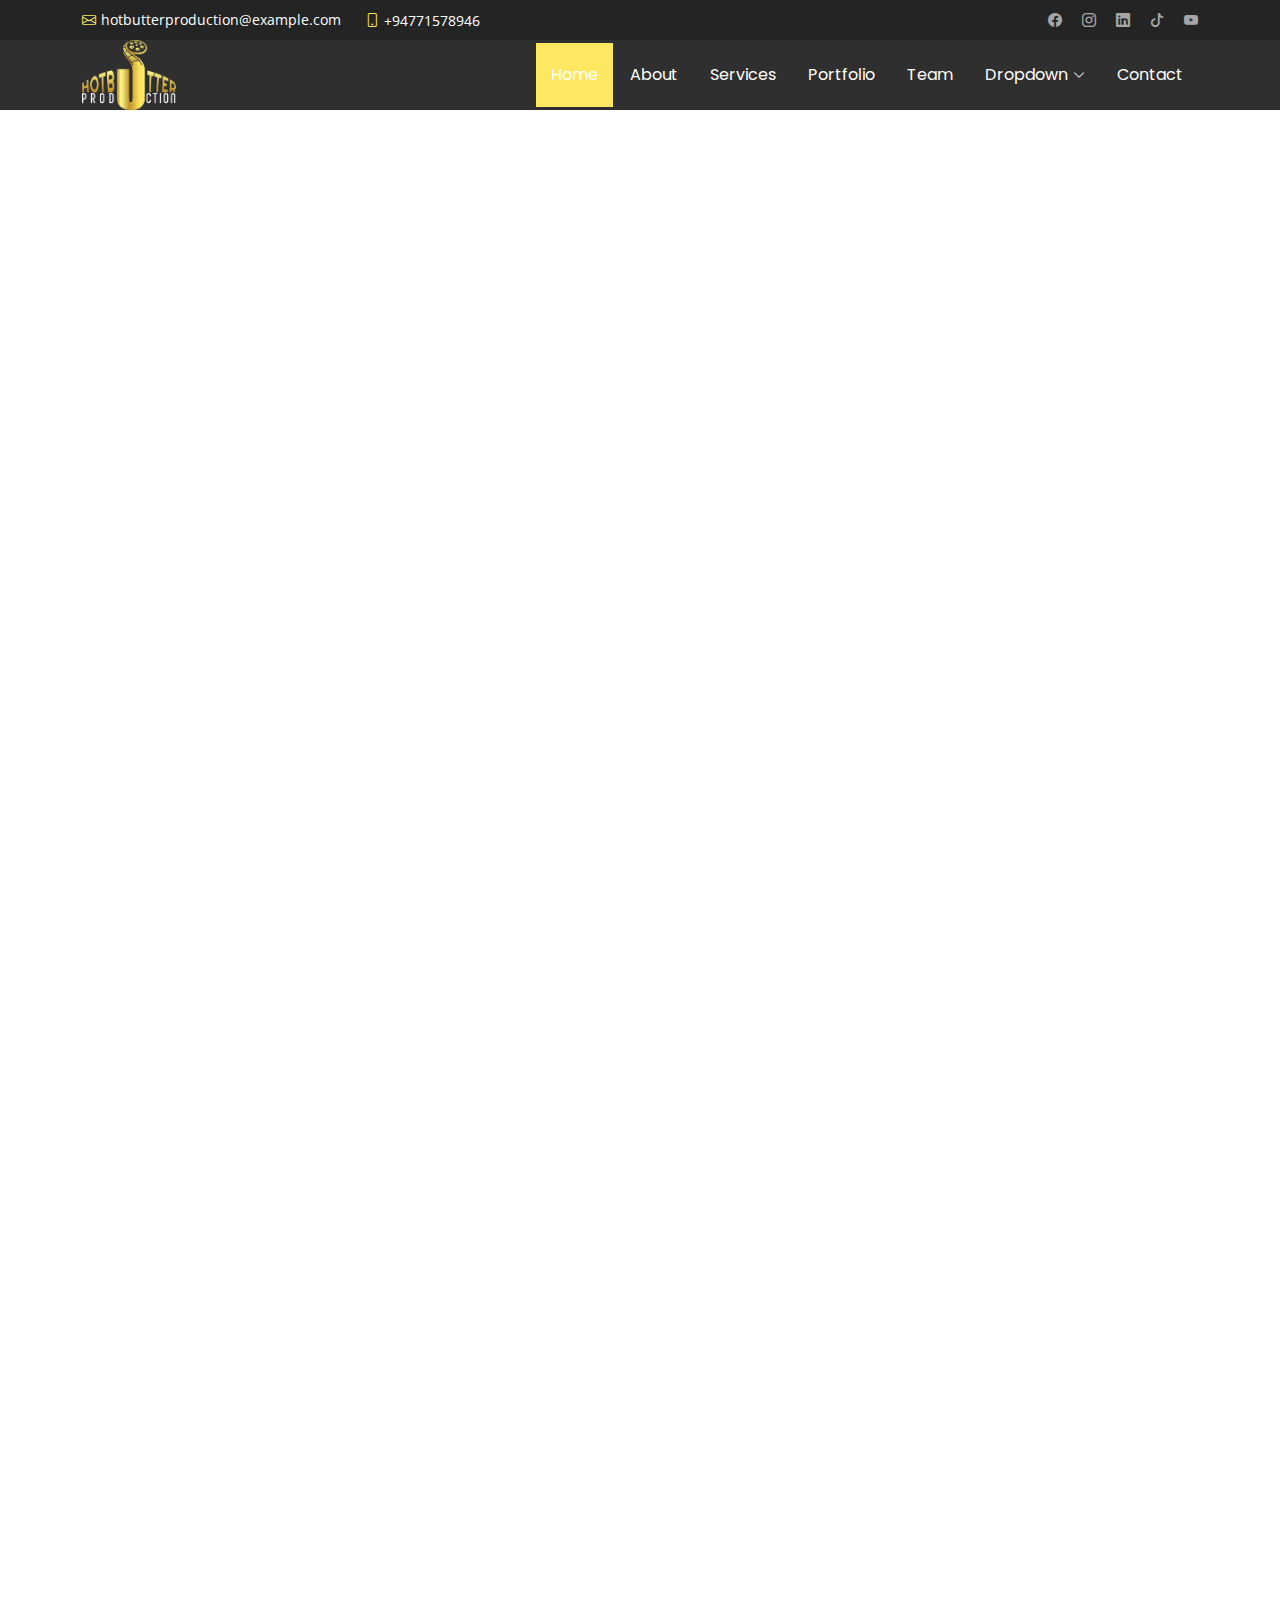
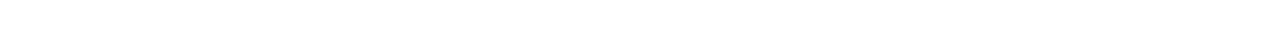
==== about.html @ b325d908 "1st Commit" ====
<!DOCTYPE html>
<html lang="en">

<head>
  <meta charset="utf-8">
  <meta content="width=device-width, initial-scale=1.0" name="viewport">
  <title>HotButterProduction - About Us</title>
  <meta content="" name="description">
  <meta content="" name="keywords">

  <!-- Favicons 
  <link href="assets/img/favicon.png" rel="icon">
  <link href="assets/img/apple-touch-icon.png" rel="apple-touch-icon">-->

  <!-- Fonts -->
  <link href="https://fonts.googleapis.com" rel="preconnect">
  <link href="https://fonts.gstatic.com" rel="preconnect" crossorigin>
  <link href="https://fonts.googleapis.com/css2?family=Open+Sans:ital,wght@0,300;0,400;0,500;0,600;0,700;0,800;1,300;1,400;1,500;1,600;1,700;1,800&family=Poppins:ital,wght@0,100;0,200;0,300;0,400;0,500;0,600;0,700;0,800;0,900;1,100;1,200;1,300;1,400;1,500;1,600;1,700;1,800;1,900&family=Raleway:ital,wght@0,100;0,200;0,300;0,400;0,500;0,600;0,700;0,800;0,900;1,100;1,200;1,300;1,400;1,500;1,600;1,700;1,800;1,900&display=swap" rel="stylesheet">

  <!-- Vendor CSS Files -->
  <link href="assets/vendor/bootstrap/css/bootstrap.min.css" rel="stylesheet">
  <link href="assets/vendor/bootstrap-icons/bootstrap-icons.css" rel="stylesheet">
  <link href="assets/vendor/aos/aos.css" rel="stylesheet">
  <link href="assets/vendor/swiper/swiper-bundle.min.css" rel="stylesheet">
  <link href="assets/vendor/glightbox/css/glightbox.min.css" rel="stylesheet">

  <!-- Main CSS File -->
  <link href="assets/css/main.css" rel="stylesheet">

</head>

<body class="index-page">

  <header id="header" class="header fixed-top">

    <div class="topbar d-flex align-items-center">
      <div class="container d-flex justify-content-center justify-content-md-between">
        <div class="contact-info d-flex align-items-center">
          <i class="bi bi-envelope d-flex align-items-center"><a href="mailto:hotbutterproduction@example.com">hotbutterproduction@example.com</a></i>
          <i class="bi bi-phone d-flex align-items-center ms-4"><span>+94771578946</span></i>
        </div>
        <div class="social-links d-none d-md-flex align-items-center">
          <a href="#" class="facebook"><i class="bi bi-facebook"></i></a>
          <a href="#" class="instagram"><i class="bi bi-instagram"></i></a>
          <a href="#" class="linkedin"><i class="bi bi-linkedin"></i></a>
          <a href="#" class="tiktok"><i class="bi bi-tiktok"></i></a>
          <a href="#" class="youtube"><i class="bi bi-youtube"></i></a>
        </div>
      </div>
    </div>
    <!-- End Top Bar -->

    <div class="branding d-flex align-items-center">
      <div class="container position-relative d-flex align-items-center justify-content-between">
        <a href="index.html" class="logo d-flex align-items-center">
          <img src="assets/img/logo.png" alt="">
        </a>

        <nav id="navmenu" class="navmenu">
          <ul>
            <li><a href="index.html" class="active">Home</a></li>
            <li><a href="#about">About</a></li>
            <li><a href="#services">Services</a></li>
            <li><a href="#portfolio">Portfolio</a></li>
            <li><a href="#team">Team</a></li>
            <li class="dropdown"><a href="#"><span>Dropdown</span> <i class="bi bi-chevron-down toggle-dropdown"></i></a>
              <ul>
                <li><a href="#">Dropdown 1</a></li>
                <li class="dropdown"><a href="#"><span>Deep Dropdown</span> <i class="bi bi-chevron-down toggle-dropdown"></i></a>
                  <ul>
                    <li><a href="#">Deep Dropdown 1</a></li>
                    <li><a href="#">Deep Dropdown 2</a></li>
                    <li><a href="#">Deep Dropdown 3</a></li>
                    <li><a href="#">Deep Dropdown 4</a></li>
                    <li><a href="#">Deep Dropdown 5</a></li>
                  </ul>
                </li>
                <li><a href="#">Dropdown 2</a></li>
                <li><a href="#">Dropdown 3</a></li>
                <li><a href="#">Dropdown 4</a></li>
              </ul>
            </li>
            <li><a href="#contact">Contact</a></li>
          </ul>
          <i class="mobile-nav-toggle d-xl-none bi bi-list"></i>
        </nav>
      </div>
    </div>
  </header>

  <main class="main">

    <section id="about" class="about section">
      <div class="container section-title" data-aos="fade-up">
        <span>About Us</span>
        <h2>About Us</h2>
        <p>Welcome to Hot Butter, the fastest-growing digital marketing company specializing in social media advertising and content creation.</p>
      </div>

      <div class="container">
        <div class="row gy-4">
          <div class="col-lg-6" data-aos="fade-up" data-aos-delay="100">
            <img src="assets/img/about.jpg" class="img-fluid" alt="">
          </div>
          <div class="col-lg-6 content" data-aos="fade-up" data-aos-delay="200">
            <p>At Hot Butter, we pride ourselves on our innovative approach to digital marketing, combining creativity, technology, and data-driven strategies to help our clients achieve their business goals. Our team of experienced professionals is passionate about delivering exceptional results and building long-lasting relationships with our clients.</p>
            <h2>Our Mission</h2>
            <p>Our mission is to empower businesses of all sizes to harness the power of social media and digital content. We strive to create compelling, engaging, and effective marketing campaigns that resonate with audiences and drive growth.</p>
            <h2>What We Do</h2>
            <p><strong>Social Media Advertising:</strong> We create targeted and impactful advertising campaigns across all major social media platforms, including Facebook, Instagram, Twitter, LinkedIn, and more. Our strategies are designed to maximize reach, engagement, and conversions, ensuring that your brand gets the attention it deserves.</p>
            <p><strong>Content Creation:</strong> Our talented team of content creators, including designers, writers, and videographers, work together to produce high-quality content that tells your brand's story. From eye-catching graphics and captivating videos to informative blog posts and engaging social media updates, we cover all aspects of content creation.</p>
            <p><strong>Analytics and Reporting:</strong> We believe in the power of data. Our comprehensive analytics and reporting services provide valuable insights into the performance of your campaigns, helping you make informed decisions and optimize your marketing efforts for better results.</p>
            <h2>Why Choose Us?</h2>
            <ul>
              <li><strong>Expertise:</strong> Our team has extensive experience in digital marketing and a deep understanding of the latest trends and best practices.</li>
              <li><strong>Innovation:</strong> We stay ahead of the curve by continuously exploring new technologies and creative strategies to deliver cutting-edge solutions for our clients.</li>
              <li><strong>Customization:</strong> We understand that every business is unique. We tailor our services to meet your specific needs and objectives, ensuring that our solutions are aligned with your brand and goals.</li>
              <li><strong>Results-Driven:</strong> Our primary focus is on delivering measurable results. We set clear goals, track progress, and continuously optimize our strategies to ensure success.</li>
            </ul>
            <p>Join us on our journey to make your brand shine in the digital world. Let's create something amazing together!</p>
            <h2>Contact Us</h2>
            <p>Ready to take your digital marketing to the next level? Get in touch with us today to learn more about our services and how we can help your business grow.</p>
          </div>
        </div>
      </div>
    </section>

  </main>

  <footer id="footer" class="footer">
    <!-- Include your footer content here -->
  </footer>

  <script src="assets/vendor/bootstrap/js/bootstrap.bundle.min.js"></script>
  <script src="assets/vendor/aos/aos.js"></script>
  <script src="assets/vendor/swiper/swiper-bundle.min.js"></script>
  <script src="assets/vendor/glightbox/js/glightbox.min.js"></script>
  <script src="assets/js/main.js"></script>

</body>

</html>
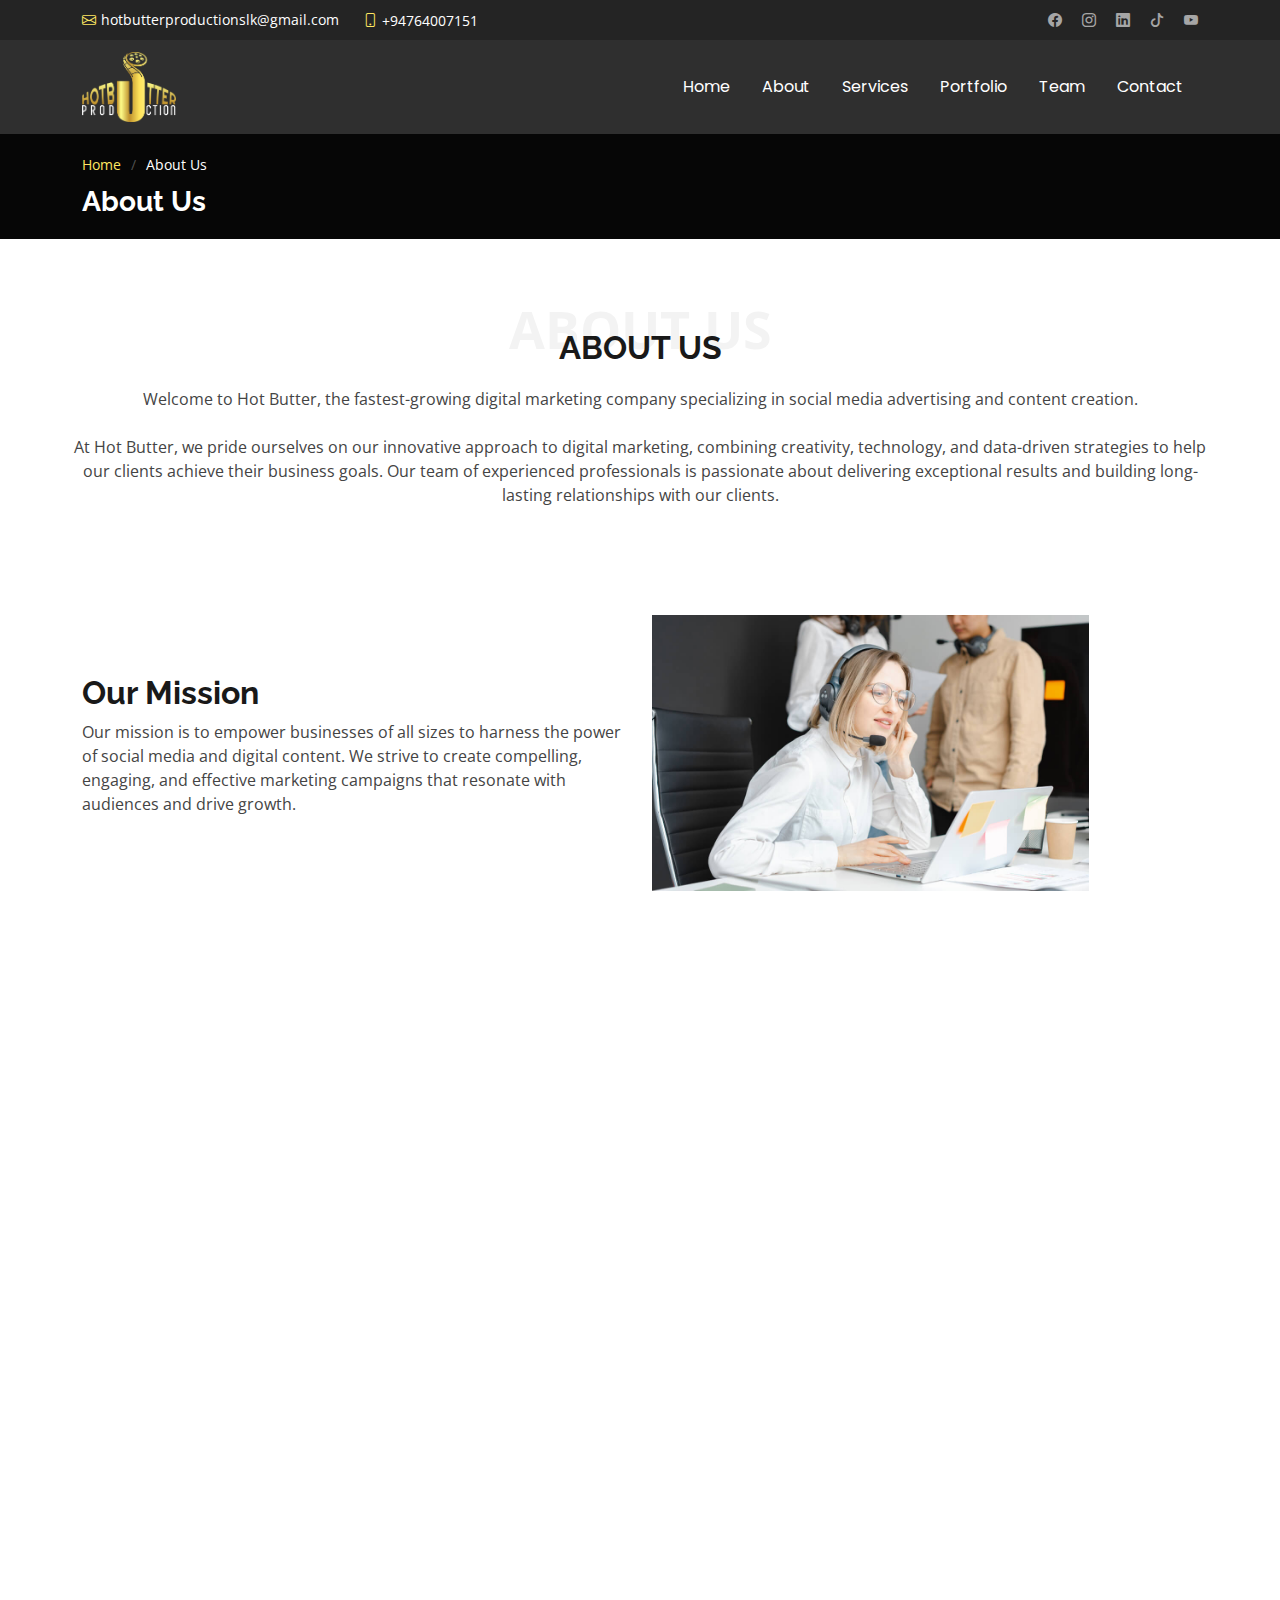
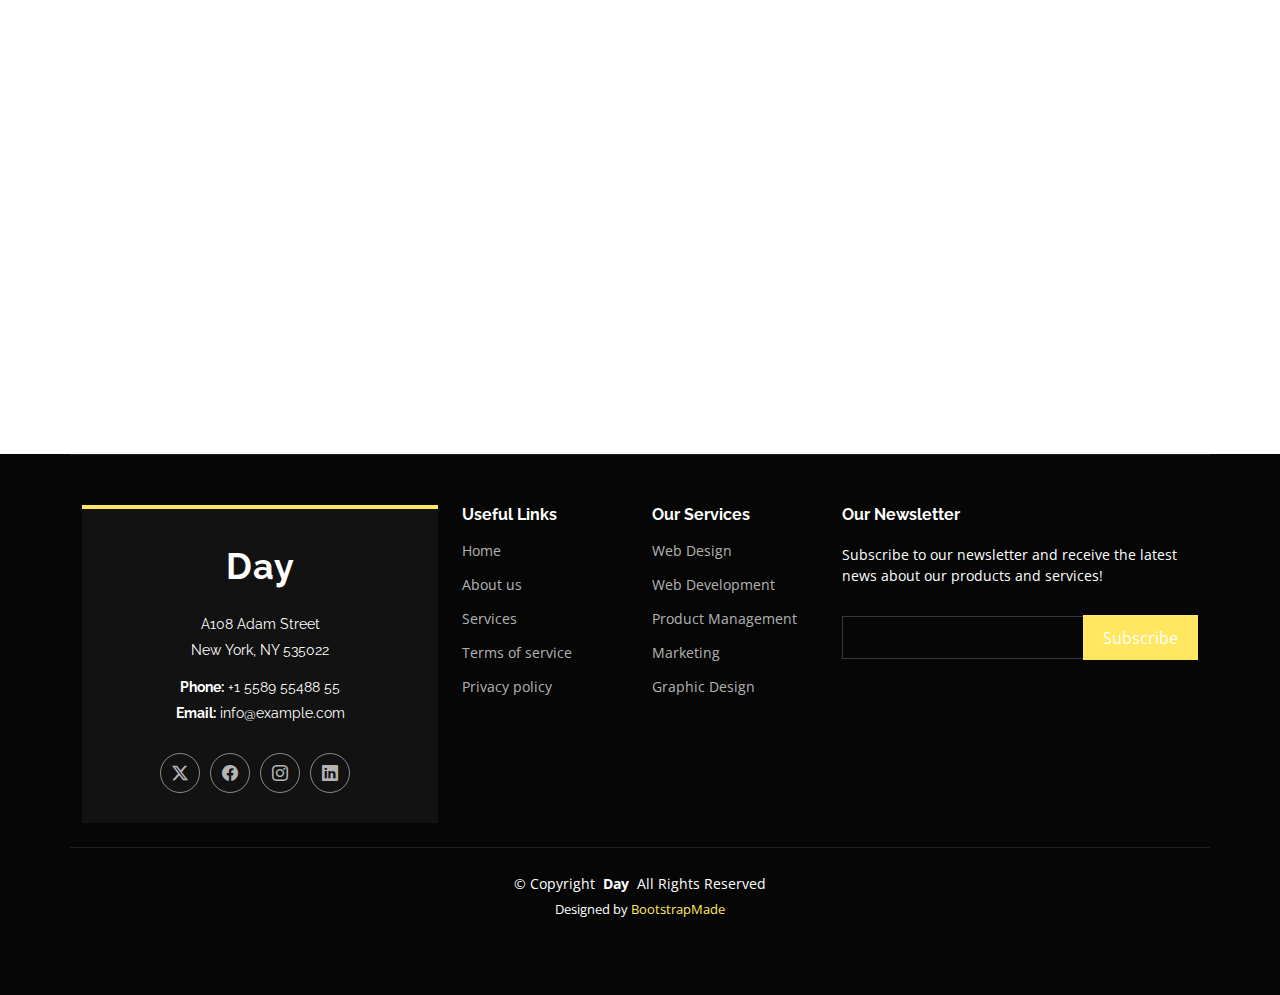
==== commit 68320b3e: "6th Commit" ====
--- a/about.html
+++ b/about.html
@@ -4,18 +4,20 @@
 <head>
   <meta charset="utf-8">
   <meta content="width=device-width, initial-scale=1.0" name="viewport">
-  <title>HotButterProduction - About Us</title>
+  <title>About Us</title>
   <meta content="" name="description">
   <meta content="" name="keywords">
 
-  <!-- Favicons 
+  <!-- Favicons -->
   <link href="assets/img/favicon.png" rel="icon">
-  <link href="assets/img/apple-touch-icon.png" rel="apple-touch-icon">-->
+  <link href="assets/img/apple-touch-icon.png" rel="apple-touch-icon">
 
   <!-- Fonts -->
   <link href="https://fonts.googleapis.com" rel="preconnect">
   <link href="https://fonts.gstatic.com" rel="preconnect" crossorigin>
-  <link href="https://fonts.googleapis.com/css2?family=Open+Sans:ital,wght@0,300;0,400;0,500;0,600;0,700;0,800;1,300;1,400;1,500;1,600;1,700;1,800&family=Poppins:ital,wght@0,100;0,200;0,300;0,400;0,500;0,600;0,700;0,800;0,900;1,100;1,200;1,300;1,400;1,500;1,600;1,700;1,800;1,900&family=Raleway:ital,wght@0,100;0,200;0,300;0,400;0,500;0,600;0,700;0,800;0,900;1,100;1,200;1,300;1,400;1,500;1,600;1,700;1,800;1,900&display=swap" rel="stylesheet">
+  <link
+    href="https://fonts.googleapis.com/css2?family=Open+Sans:ital,wght@0,300;0,400;0,500;0,600;0,700;0,800;1,300;1,400;1,500;1,600;1,700;1,800&family=Poppins:ital,wght@0,100;0,200;0,300;0,400;0,500;0,600;0,700;0,800;0,900;1,100;1,200;1,300;1,400;1,500;1,600;1,700;1,800;1,900&family=Raleway:ital,wght@0,100;0,200;0,300;0,400;0,500;0,600;0,700;0,800;0,900;1,100;1,200;1,300;1,400;1,500;1,600;1,700;1,800;1,900&display=swap"
+    rel="stylesheet">
 
   <!-- Vendor CSS Files -->
   <link href="assets/vendor/bootstrap/css/bootstrap.min.css" rel="stylesheet">
@@ -29,15 +31,16 @@
 
 </head>
 
-<body class="index-page">
-
-  <header id="header" class="header fixed-top">
+<body class="about-page-page">
+
+  <header id="header" class="header sticky-top">
 
     <div class="topbar d-flex align-items-center">
       <div class="container d-flex justify-content-center justify-content-md-between">
         <div class="contact-info d-flex align-items-center">
-          <i class="bi bi-envelope d-flex align-items-center"><a href="mailto:hotbutterproduction@example.com">hotbutterproduction@example.com</a></i>
-          <i class="bi bi-phone d-flex align-items-center ms-4"><span>+94771578946</span></i>
+          <i class="bi bi-envelope d-flex align-items-center"><a
+              href="mailto:hotbutterproductionslk@gmail.com">hotbutterproductionslk@gmail.com</a></i>
+          <i class="bi bi-phone d-flex align-items-center ms-4"><span>+94764007151</span></i>
         </div>
         <div class="social-links d-none d-md-flex align-items-center">
           <a href="#" class="facebook"><i class="bi bi-facebook"></i></a>
@@ -47,10 +50,10 @@
           <a href="#" class="youtube"><i class="bi bi-youtube"></i></a>
         </div>
       </div>
-    </div>
-    <!-- End Top Bar -->
+    </div><!-- End Top Bar -->
 
     <div class="branding d-flex align-items-center">
+
       <div class="container position-relative d-flex align-items-center justify-content-between">
         <a href="index.html" class="logo d-flex align-items-center">
           <img src="assets/img/logo.png" alt="">
@@ -58,72 +61,115 @@
 
         <nav id="navmenu" class="navmenu">
           <ul>
-            <li><a href="index.html" class="active">Home</a></li>
+            <li><a href="index.html">Home</a></li>
             <li><a href="#about">About</a></li>
             <li><a href="#services">Services</a></li>
             <li><a href="#portfolio">Portfolio</a></li>
             <li><a href="#team">Team</a></li>
-            <li class="dropdown"><a href="#"><span>Dropdown</span> <i class="bi bi-chevron-down toggle-dropdown"></i></a>
-              <ul>
-                <li><a href="#">Dropdown 1</a></li>
-                <li class="dropdown"><a href="#"><span>Deep Dropdown</span> <i class="bi bi-chevron-down toggle-dropdown"></i></a>
-                  <ul>
-                    <li><a href="#">Deep Dropdown 1</a></li>
-                    <li><a href="#">Deep Dropdown 2</a></li>
-                    <li><a href="#">Deep Dropdown 3</a></li>
-                    <li><a href="#">Deep Dropdown 4</a></li>
-                    <li><a href="#">Deep Dropdown 5</a></li>
-                  </ul>
-                </li>
-                <li><a href="#">Dropdown 2</a></li>
-                <li><a href="#">Dropdown 3</a></li>
-                <li><a href="#">Dropdown 4</a></li>
-              </ul>
-            </li>
             <li><a href="#contact">Contact</a></li>
           </ul>
           <i class="mobile-nav-toggle d-xl-none bi bi-list"></i>
         </nav>
       </div>
+
     </div>
+
   </header>
 
   <main class="main">
 
+    <!-- Page Title -->
+    <div class="page-title dark-background" data-aos="fade">
+      <div class="container">
+        <nav class="breadcrumbs">
+          <ol>
+            <li><a href="index.html">Home</a></li>
+            <li class="current">About Us</li>
+          </ol>
+        </nav>
+        <h1>About Us</h1>
+      </div>
+    </div><!-- End Page Title -->
+    <!-- About Us Section -->
     <section id="about" class="about section">
       <div class="container section-title" data-aos="fade-up">
         <span>About Us</span>
         <h2>About Us</h2>
-        <p>Welcome to Hot Butter, the fastest-growing digital marketing company specializing in social media advertising and content creation.</p>
+        <p>Welcome to Hot Butter, the fastest-growing digital marketing company specializing in social media advertising
+          and content creation.</p> <br>
+        <p>At Hot Butter, we pride ourselves on our innovative approach to digital marketing, combining creativity,
+          technology, and data-driven strategies to help our clients achieve their business goals. Our team of
+          experienced professionals is passionate about delivering exceptional results and building long-lasting
+          relationships with our clients.</p>
       </div>
 
       <div class="container">
-        <div class="row gy-4">
-          <div class="col-lg-6" data-aos="fade-up" data-aos-delay="100">
-            <img src="assets/img/about.jpg" class="img-fluid" alt="">
-          </div>
-          <div class="col-lg-6 content" data-aos="fade-up" data-aos-delay="200">
-            <p>At Hot Butter, we pride ourselves on our innovative approach to digital marketing, combining creativity, technology, and data-driven strategies to help our clients achieve their business goals. Our team of experienced professionals is passionate about delivering exceptional results and building long-lasting relationships with our clients.</p>
-            <h2>Our Mission</h2>
-            <p>Our mission is to empower businesses of all sizes to harness the power of social media and digital content. We strive to create compelling, engaging, and effective marketing campaigns that resonate with audiences and drive growth.</p>
-            <h2>What We Do</h2>
-            <p><strong>Social Media Advertising:</strong> We create targeted and impactful advertising campaigns across all major social media platforms, including Facebook, Instagram, Twitter, LinkedIn, and more. Our strategies are designed to maximize reach, engagement, and conversions, ensuring that your brand gets the attention it deserves.</p>
-            <p><strong>Content Creation:</strong> Our talented team of content creators, including designers, writers, and videographers, work together to produce high-quality content that tells your brand's story. From eye-catching graphics and captivating videos to informative blog posts and engaging social media updates, we cover all aspects of content creation.</p>
-            <p><strong>Analytics and Reporting:</strong> We believe in the power of data. Our comprehensive analytics and reporting services provide valuable insights into the performance of your campaigns, helping you make informed decisions and optimize your marketing efforts for better results.</p>
-            <h2>Why Choose Us?</h2>
+        
+        <br><br> 
+
+        <div class="row gy-4 align-items-center" data-aos="fade-up" data-aos-delay="200">
+          <div class="col-lg-6 order-lg-2">
+            <img src="assets/img/services.jpg" class="img-fluid small-img" alt="">
+          </div>
+          <div class="col-lg-6 order-lg-1">
+            <h2><b>Our Mission</b></h2>
+            <p>Our mission is to empower businesses of all sizes to harness the power of social media and digital
+              content. We strive to create compelling, engaging, and effective marketing campaigns that resonate with
+              audiences and drive growth.</p>
+          </div>
+        </div>
+
+        <br><br> <br><br>
+
+        <div class="row gy-4 align-items-center" data-aos="fade-up" data-aos-delay="300">
+          <div class="col-lg-6">
+            <img src="assets/img/services.jpg" class="img-fluid small-img" alt="">
+          </div>
+          <div class="col-lg-6">
+            <h2><b>What We Do</b></h2>
             <ul>
-              <li><strong>Expertise:</strong> Our team has extensive experience in digital marketing and a deep understanding of the latest trends and best practices.</li>
-              <li><strong>Innovation:</strong> We stay ahead of the curve by continuously exploring new technologies and creative strategies to deliver cutting-edge solutions for our clients.</li>
-              <li><strong>Customization:</strong> We understand that every business is unique. We tailor our services to meet your specific needs and objectives, ensuring that our solutions are aligned with your brand and goals.</li>
-              <li><strong>Results-Driven:</strong> Our primary focus is on delivering measurable results. We set clear goals, track progress, and continuously optimize our strategies to ensure success.</li>
+              <li><strong>Social Media Advertising:</strong> We create targeted and impactful advertising campaigns
+                across all major social media platforms, including Facebook, Instagram, Twitter, LinkedIn, and more. Our
+                strategies are designed to maximize reach, engagement, and conversions, ensuring that your brand gets
+                the attention it deserves.</li>
+              <li><strong>Content Creation:</strong> Our talented team of content creators, including designers,
+                writers, and videographers, work together to produce high-quality content that tells your brand's story.
+                From eye-catching graphics and captivating videos to informative blog posts and engaging social media
+                updates, we cover all aspects of content creation.</li>
+              <li><strong>Analytics and Reporting:</strong> We believe in the power of data. Our comprehensive analytics
+                and reporting services provide valuable insights into the performance of your campaigns, helping you
+                make informed decisions and optimize your marketing efforts for better results.</li>
             </ul>
-            <p>Join us on our journey to make your brand shine in the digital world. Let's create something amazing together!</p>
-            <h2>Contact Us</h2>
-            <p>Ready to take your digital marketing to the next level? Get in touch with us today to learn more about our services and how we can help your business grow.</p>
+          </div>
+        </div>
+
+        <br><br> <br><br>
+
+        <div class="row gy-4 align-items-center" data-aos="fade-up" data-aos-delay="400">
+          <div class="col-lg-6 order-lg-2">
+            <img src="assets/img/services.jpg" class="img-fluid small-img" alt="">
+          </div>
+          <div class="col-lg-6 order-lg-1">
+            <h2><b>Why Choose Us?</b></h2>
+            <ul>
+              <li><strong>Expertise:</strong> Our team has extensive experience in digital marketing and a deep
+                understanding of the latest trends and best practices.</li>
+              <li><strong>Innovation:</strong> We stay ahead of the curve by continuously exploring new technologies and
+                creative strategies to deliver cutting-edge solutions for our clients.</li>
+              <li><strong>Customization:</strong> We understand that every business is unique. We tailor our services to
+                meet your specific needs and objectives, ensuring that our solutions are aligned with your brand and
+                goals.</li>
+              <li><strong>Results-Driven:</strong> Our primary focus is on delivering measurable results. We set clear
+                goals, track progress, and continuously optimize our strategies to ensure success.</li>
+            </ul>
+            <p>Join us on our journey to make your brand shine in the digital world. Let's create something amazing
+              together!</p>
           </div>
         </div>
       </div>
     </section>
+
+
 
   </main>
 
@@ -140,3 +186,100 @@
 </body>
 
 </html>
+
+
+</main>
+
+<footer id="footer" class="footer position-relative dark-background">
+
+  <div class="container footer-top">
+    <div class="row gy-4">
+      <div class="col-lg-4 col-md-6">
+        <div class="footer-about">
+          <a href="index.html" class="logo sitename">Day</a>
+          <div class="footer-contact pt-3">
+            <p>A108 Adam Street</p>
+            <p>New York, NY 535022</p>
+            <p class="mt-3"><strong>Phone:</strong> <span>+1 5589 55488 55</span></p>
+            <p><strong>Email:</strong> <span>info@example.com</span></p>
+          </div>
+          <div class="social-links d-flex mt-4">
+            <a href=""><i class="bi bi-twitter-x"></i></a>
+            <a href=""><i class="bi bi-facebook"></i></a>
+            <a href=""><i class="bi bi-instagram"></i></a>
+            <a href=""><i class="bi bi-linkedin"></i></a>
+          </div>
+        </div>
+      </div>
+
+      <div class="col-lg-2 col-md-3 footer-links">
+        <h4>Useful Links</h4>
+        <ul>
+          <li><a href="#">Home</a></li>
+          <li><a href="#">About us</a></li>
+          <li><a href="#">Services</a></li>
+          <li><a href="#">Terms of service</a></li>
+          <li><a href="#">Privacy policy</a></li>
+        </ul>
+      </div>
+
+      <div class="col-lg-2 col-md-3 footer-links">
+        <h4>Our Services</h4>
+        <ul>
+          <li><a href="#">Web Design</a></li>
+          <li><a href="#">Web Development</a></li>
+          <li><a href="#">Product Management</a></li>
+          <li><a href="#">Marketing</a></li>
+          <li><a href="#">Graphic Design</a></li>
+        </ul>
+      </div>
+
+      <div class="col-lg-4 col-md-12 footer-newsletter">
+        <h4>Our Newsletter</h4>
+        <p>Subscribe to our newsletter and receive the latest news about our products and services!</p>
+        <form action="forms/newsletter.php" method="post" class="php-email-form">
+          <div class="newsletter-form"><input type="email" name="email"><input type="submit" value="Subscribe"></div>
+          <div class="loading">Loading</div>
+          <div class="error-message"></div>
+          <div class="sent-message">Your subscription request has been sent. Thank you!</div>
+        </form>
+      </div>
+
+    </div>
+  </div>
+
+  <div class="container copyright text-center mt-4">
+    <p>© <span>Copyright</span> <strong class="px-1 sitename">Day</strong> <span>All Rights Reserved</span></p>
+    <div class="credits">
+      <!-- All the links in the footer should remain intact. -->
+      <!-- You can delete the links only if you've purchased the pro version. -->
+      <!-- Licensing information: https://bootstrapmade.com/license/ -->
+      <!-- Purchase the pro version with working PHP/AJAX contact form: [buy-url] -->
+      Designed by <a href="https://bootstrapmade.com/">BootstrapMade</a>
+    </div>
+  </div>
+
+</footer>
+
+<!-- Scroll Top -->
+<a href="#" id="scroll-top" class="scroll-top d-flex align-items-center justify-content-center"><i
+    class="bi bi-arrow-up-short"></i></a>
+
+<!-- Preloader -->
+<div id="preloader"></div>
+
+<!-- Vendor JS Files -->
+<script src="assets/vendor/bootstrap/js/bootstrap.bundle.min.js"></script>
+<script src="assets/vendor/php-email-form/validate.js"></script>
+<script src="assets/vendor/aos/aos.js"></script>
+<script src="assets/vendor/swiper/swiper-bundle.min.js"></script>
+<script src="assets/vendor/glightbox/js/glightbox.min.js"></script>
+<script src="assets/vendor/imagesloaded/imagesloaded.pkgd.min.js"></script>
+<script src="assets/vendor/isotope-layout/isotope.pkgd.min.js"></script>
+
+<!-- Main JS File -->
+<script src="assets/js/main.js"></script>
+
+</body>
+
+</html>--- a/assets/css/main.css
+++ b/assets/css/main.css
@@ -235,7 +235,7 @@
   .navmenu a,
   .navmenu a:focus {
     color: var(--nav-color);
-    padding: 20px 15px;
+    padding: 35px 15px;
     margin-left: 2px;
     font-size: 16px;
     font-family: var(--nav-font);
@@ -999,6 +999,12 @@
   margin-left: 10px;
 }
 
+.small-img {
+  max-width: 80%;
+  margin: 0 auto;
+}
+
+
 /*--------------------------------------------------------------
 # Cards Section
 --------------------------------------------------------------*/
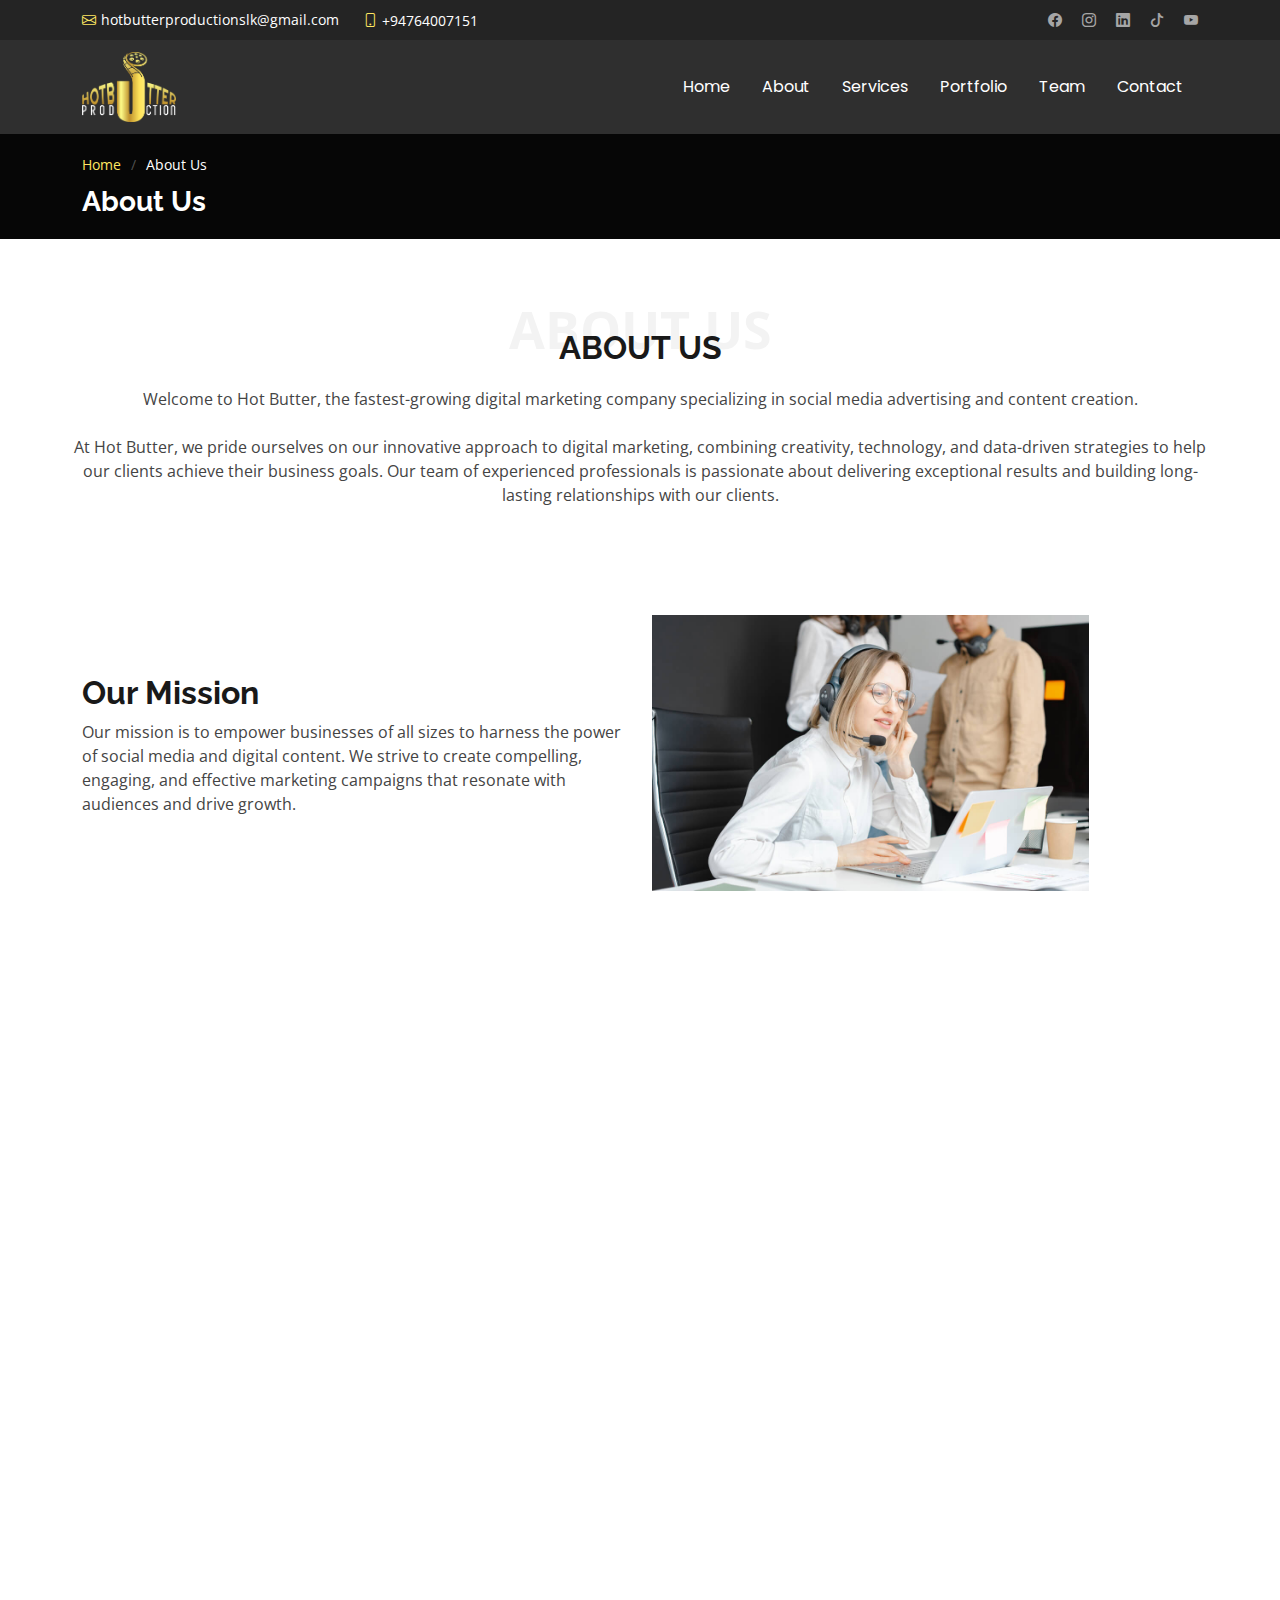
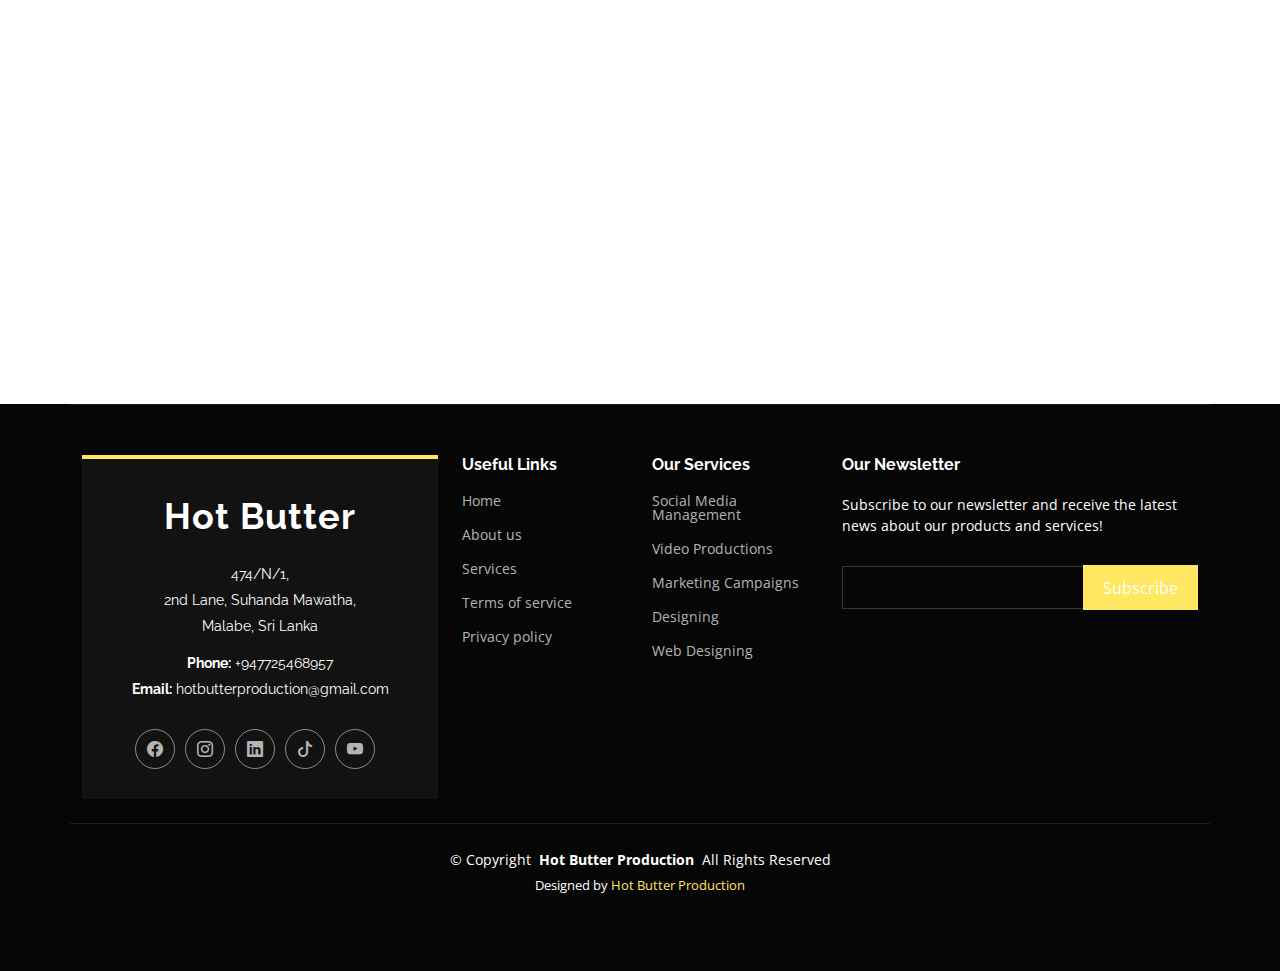
==== commit 2ad92b07: "7th Commit" ====
--- a/about.html
+++ b/about.html
@@ -63,7 +63,7 @@
           <ul>
             <li><a href="index.html">Home</a></li>
             <li><a href="#about">About</a></li>
-            <li><a href="#services">Services</a></li>
+            <li><a href="service-details.html">Services</a></li>
             <li><a href="#portfolio">Portfolio</a></li>
             <li><a href="#team">Team</a></li>
             <li><a href="#contact">Contact</a></li>
@@ -90,6 +90,7 @@
         <h1>About Us</h1>
       </div>
     </div><!-- End Page Title -->
+
     <!-- About Us Section -->
     <section id="about" class="about section">
       <div class="container section-title" data-aos="fade-up">
@@ -173,113 +174,95 @@
 
   </main>
 
-  <footer id="footer" class="footer">
-    <!-- Include your footer content here -->
+  <footer id="footer" class="footer position-relative dark-background">
+
+    <div class="container footer-top">
+      <div class="row gy-4">
+        <div class="col-lg-4 col-md-6">
+          <div class="footer-about">
+            <a href="index.html" class="logo sitename">Hot Butter </a>
+            <div class="footer-contact pt-3">
+              <p>474/N/1,</p>
+              <p>2nd Lane, Suhanda Mawatha,</p>
+              <p>Malabe, Sri Lanka</p>
+              <p class="mt-3"><strong>Phone:</strong> <span>+947725468957</span></p>
+              <p><strong>Email:</strong> <span>hotbutterproduction@gmail.com</span></p>
+            </div>
+            <div class="social-links d-flex mt-4">
+              <a href=""><i class="bi bi-facebook"></i></a>
+              <a href=""><i class="bi bi-instagram"></i></a>
+              <a href=""><i class="bi bi-linkedin"></i></a>
+              <a href=""><i class="bi bi-tiktok"></i></a>
+              <a href=""><i class="bi bi-youtube"></i></a>
+            </div>
+          </div>
+        </div>
+
+        <div class="col-lg-2 col-md-3 footer-links">
+          <h4>Useful Links</h4>
+          <ul>
+            <li><a href="#">Home</a></li>
+            <li><a href="#">About us</a></li>
+            <li><a href="#">Services</a></li>
+            <li><a href="#">Terms of service</a></li>
+            <li><a href="#">Privacy policy</a></li>
+          </ul>
+        </div>
+
+        <div class="col-lg-2 col-md-3 footer-links">
+          <h4>Our Services</h4>
+          <ul>
+            <li><a href="#">Social Media Management</a></li>
+            <li><a href="#">Video Productions</a></li>
+            <li><a href="#">Marketing Campaigns</a></li>
+            <li><a href="#">Designing</a></li>
+            <li><a href="#">Web Designing</a></li>
+          </ul>
+        </div>
+
+        <div class="col-lg-4 col-md-12 footer-newsletter">
+          <h4>Our Newsletter</h4>
+          <p>Subscribe to our newsletter and receive the latest news about our products and services!</p>
+          <form action="forms/newsletter.php" method="post" class="php-email-form">
+            <div class="newsletter-form"><input type="email" name="email"><input type="submit" value="Subscribe"></div>
+            <div class="loading">Loading</div>
+            <div class="error-message"></div>
+            <div class="sent-message">Your subscription request has been sent. Thank you!</div>
+          </form>
+        </div>
+
+      </div>
+    </div>
+
+    <div class="container copyright text-center mt-4">
+      <p>© <span>Copyright</span> <strong class="px-1 sitename">Hot Butter Production</strong> <span>All Rights
+          Reserved</span></p>
+      <div class="credits">
+        Designed by <a href="">Hot Butter Production</a>
+      </div>
+    </div>
+
   </footer>
 
+  <!-- Scroll Top -->
+  <a href="#" id="scroll-top" class="scroll-top d-flex align-items-center justify-content-center"><i
+      class="bi bi-arrow-up-short"></i></a>
+
+  <!-- Preloader -->
+  <div id="preloader"></div>
+
+  <!-- Vendor JS Files -->
   <script src="assets/vendor/bootstrap/js/bootstrap.bundle.min.js"></script>
+  <script src="assets/vendor/php-email-form/validate.js"></script>
   <script src="assets/vendor/aos/aos.js"></script>
   <script src="assets/vendor/swiper/swiper-bundle.min.js"></script>
   <script src="assets/vendor/glightbox/js/glightbox.min.js"></script>
+  <script src="assets/vendor/imagesloaded/imagesloaded.pkgd.min.js"></script>
+  <script src="assets/vendor/isotope-layout/isotope.pkgd.min.js"></script>
+
+  <!-- Main JS File -->
   <script src="assets/js/main.js"></script>
 
 </body>
 
-</html>
-
-
-</main>
-
-<footer id="footer" class="footer position-relative dark-background">
-
-  <div class="container footer-top">
-    <div class="row gy-4">
-      <div class="col-lg-4 col-md-6">
-        <div class="footer-about">
-          <a href="index.html" class="logo sitename">Day</a>
-          <div class="footer-contact pt-3">
-            <p>A108 Adam Street</p>
-            <p>New York, NY 535022</p>
-            <p class="mt-3"><strong>Phone:</strong> <span>+1 5589 55488 55</span></p>
-            <p><strong>Email:</strong> <span>info@example.com</span></p>
-          </div>
-          <div class="social-links d-flex mt-4">
-            <a href=""><i class="bi bi-twitter-x"></i></a>
-            <a href=""><i class="bi bi-facebook"></i></a>
-            <a href=""><i class="bi bi-instagram"></i></a>
-            <a href=""><i class="bi bi-linkedin"></i></a>
-          </div>
-        </div>
-      </div>
-
-      <div class="col-lg-2 col-md-3 footer-links">
-        <h4>Useful Links</h4>
-        <ul>
-          <li><a href="#">Home</a></li>
-          <li><a href="#">About us</a></li>
-          <li><a href="#">Services</a></li>
-          <li><a href="#">Terms of service</a></li>
-          <li><a href="#">Privacy policy</a></li>
-        </ul>
-      </div>
-
-      <div class="col-lg-2 col-md-3 footer-links">
-        <h4>Our Services</h4>
-        <ul>
-          <li><a href="#">Web Design</a></li>
-          <li><a href="#">Web Development</a></li>
-          <li><a href="#">Product Management</a></li>
-          <li><a href="#">Marketing</a></li>
-          <li><a href="#">Graphic Design</a></li>
-        </ul>
-      </div>
-
-      <div class="col-lg-4 col-md-12 footer-newsletter">
-        <h4>Our Newsletter</h4>
-        <p>Subscribe to our newsletter and receive the latest news about our products and services!</p>
-        <form action="forms/newsletter.php" method="post" class="php-email-form">
-          <div class="newsletter-form"><input type="email" name="email"><input type="submit" value="Subscribe"></div>
-          <div class="loading">Loading</div>
-          <div class="error-message"></div>
-          <div class="sent-message">Your subscription request has been sent. Thank you!</div>
-        </form>
-      </div>
-
-    </div>
-  </div>
-
-  <div class="container copyright text-center mt-4">
-    <p>© <span>Copyright</span> <strong class="px-1 sitename">Day</strong> <span>All Rights Reserved</span></p>
-    <div class="credits">
-      <!-- All the links in the footer should remain intact. -->
-      <!-- You can delete the links only if you've purchased the pro version. -->
-      <!-- Licensing information: https://bootstrapmade.com/license/ -->
-      <!-- Purchase the pro version with working PHP/AJAX contact form: [buy-url] -->
-      Designed by <a href="https://bootstrapmade.com/">BootstrapMade</a>
-    </div>
-  </div>
-
-</footer>
-
-<!-- Scroll Top -->
-<a href="#" id="scroll-top" class="scroll-top d-flex align-items-center justify-content-center"><i
-    class="bi bi-arrow-up-short"></i></a>
-
-<!-- Preloader -->
-<div id="preloader"></div>
-
-<!-- Vendor JS Files -->
-<script src="assets/vendor/bootstrap/js/bootstrap.bundle.min.js"></script>
-<script src="assets/vendor/php-email-form/validate.js"></script>
-<script src="assets/vendor/aos/aos.js"></script>
-<script src="assets/vendor/swiper/swiper-bundle.min.js"></script>
-<script src="assets/vendor/glightbox/js/glightbox.min.js"></script>
-<script src="assets/vendor/imagesloaded/imagesloaded.pkgd.min.js"></script>
-<script src="assets/vendor/isotope-layout/isotope.pkgd.min.js"></script>
-
-<!-- Main JS File -->
-<script src="assets/js/main.js"></script>
-
-</body>
-
 </html>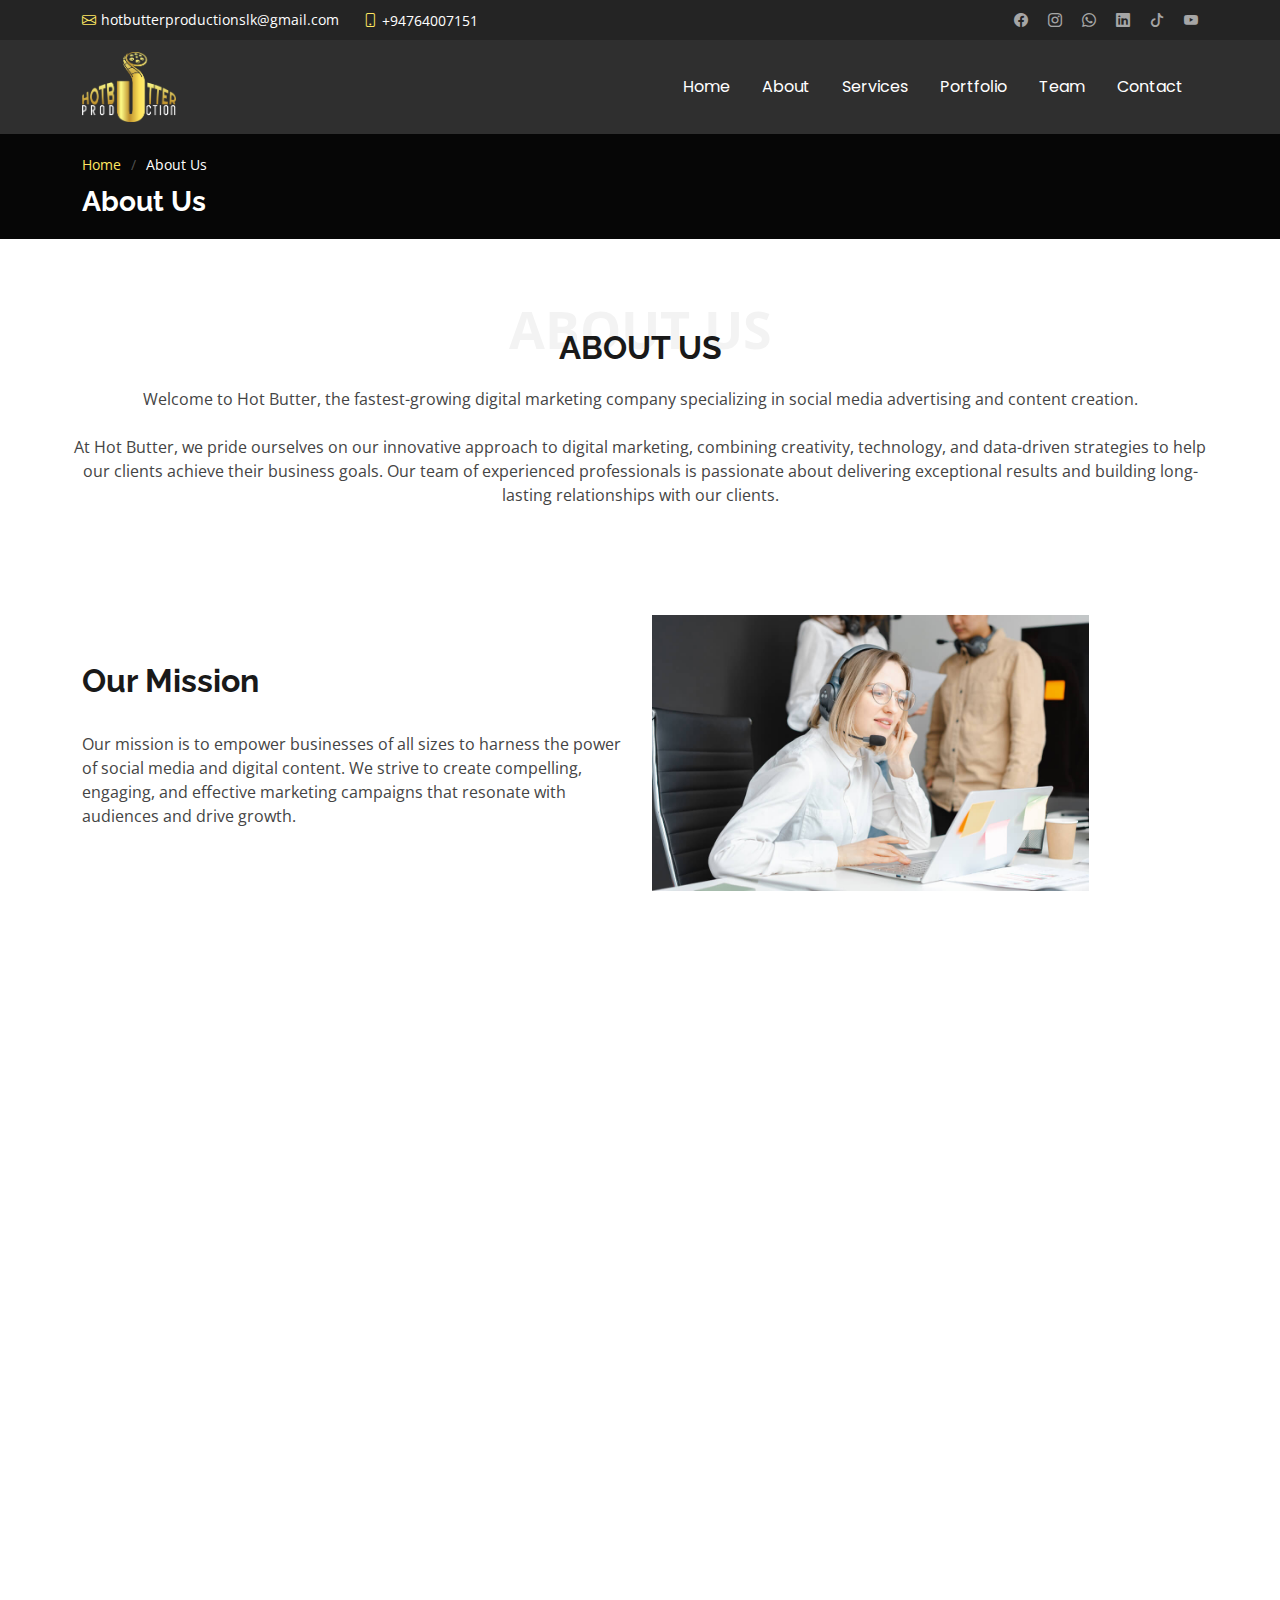
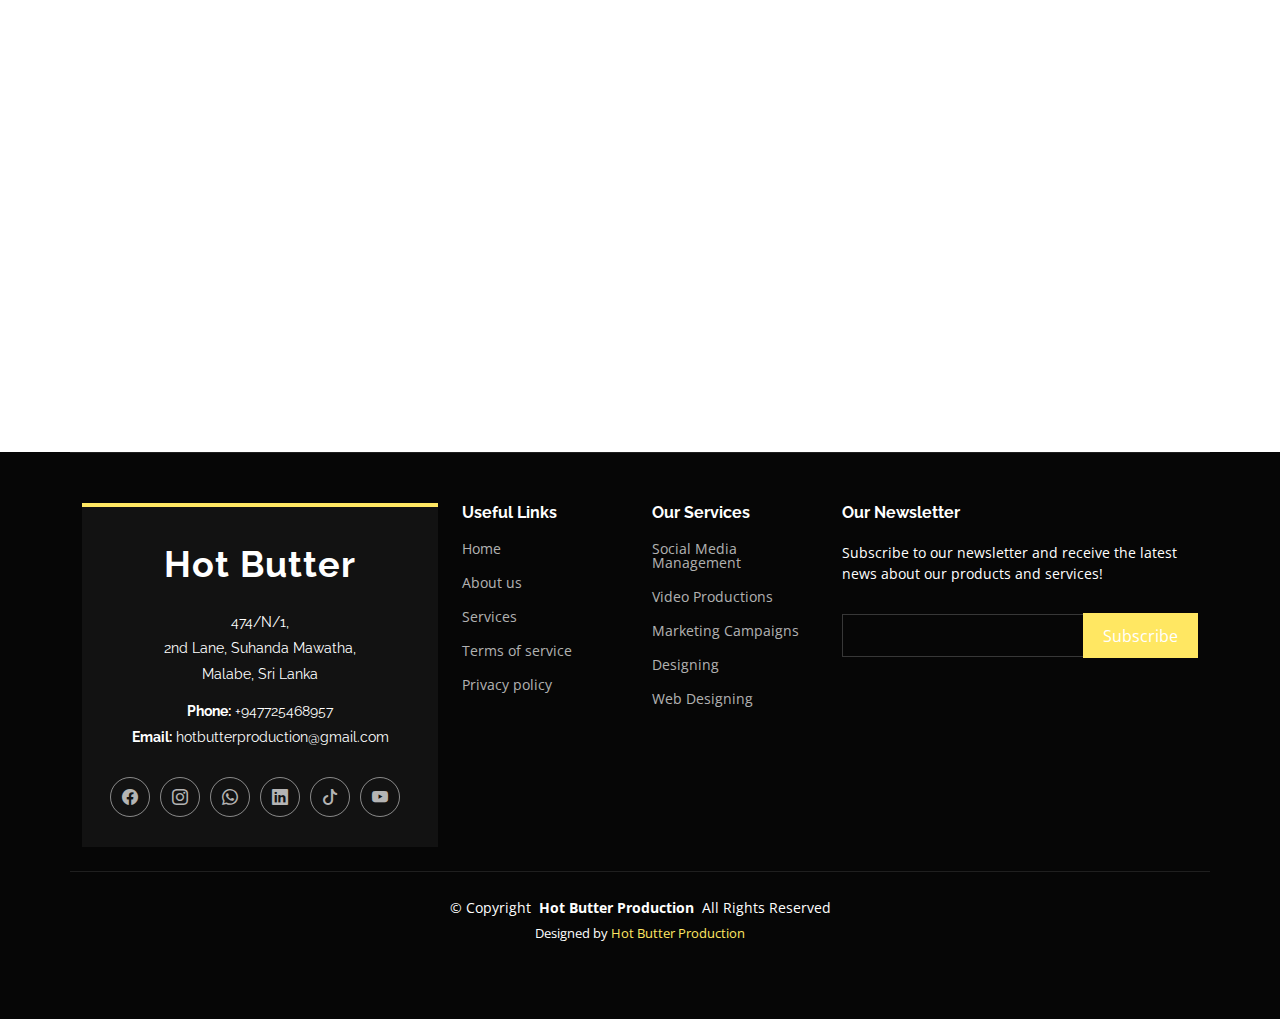
==== commit 9ceac648: "8th Commit" ====
--- a/about.html
+++ b/about.html
@@ -45,6 +45,7 @@
         <div class="social-links d-none d-md-flex align-items-center">
           <a href="#" class="facebook"><i class="bi bi-facebook"></i></a>
           <a href="#" class="instagram"><i class="bi bi-instagram"></i></a>
+          <a href="#" class="whatsapp"><i class="bi bi-whatsapp"></i></a>
           <a href="#" class="linkedin"><i class="bi bi-linkedin"></i></a>
           <a href="#" class="tiktok"><i class="bi bi-tiktok"></i></a>
           <a href="#" class="youtube"><i class="bi bi-youtube"></i></a>
@@ -63,7 +64,7 @@
           <ul>
             <li><a href="index.html">Home</a></li>
             <li><a href="#about">About</a></li>
-            <li><a href="service-details.html">Services</a></li>
+            <li><a href="index.html#services">Services</a></li>
             <li><a href="#portfolio">Portfolio</a></li>
             <li><a href="#team">Team</a></li>
             <li><a href="#contact">Contact</a></li>
@@ -113,7 +114,7 @@
             <img src="assets/img/services.jpg" class="img-fluid small-img" alt="">
           </div>
           <div class="col-lg-6 order-lg-1">
-            <h2><b>Our Mission</b></h2>
+            <h2><b>Our Mission</b></h2><br>
             <p>Our mission is to empower businesses of all sizes to harness the power of social media and digital
               content. We strive to create compelling, engaging, and effective marketing campaigns that resonate with
               audiences and drive growth.</p>
@@ -127,7 +128,7 @@
             <img src="assets/img/services.jpg" class="img-fluid small-img" alt="">
           </div>
           <div class="col-lg-6">
-            <h2><b>What We Do</b></h2>
+            <h2><b>What We Do</b></h2><br>
             <ul>
               <li><strong>Social Media Advertising:</strong> We create targeted and impactful advertising campaigns
                 across all major social media platforms, including Facebook, Instagram, Twitter, LinkedIn, and more. Our
@@ -151,7 +152,7 @@
             <img src="assets/img/services.jpg" class="img-fluid small-img" alt="">
           </div>
           <div class="col-lg-6 order-lg-1">
-            <h2><b>Why Choose Us?</b></h2>
+            <h2><b>Why Choose Us?</b></h2><br>
             <ul>
               <li><strong>Expertise:</strong> Our team has extensive experience in digital marketing and a deep
                 understanding of the latest trends and best practices.</li>
@@ -191,6 +192,7 @@
             <div class="social-links d-flex mt-4">
               <a href=""><i class="bi bi-facebook"></i></a>
               <a href=""><i class="bi bi-instagram"></i></a>
+              <a href=""><i class="bi bi-whatsapp"></i></a>
               <a href=""><i class="bi bi-linkedin"></i></a>
               <a href=""><i class="bi bi-tiktok"></i></a>
               <a href=""><i class="bi bi-youtube"></i></a>
